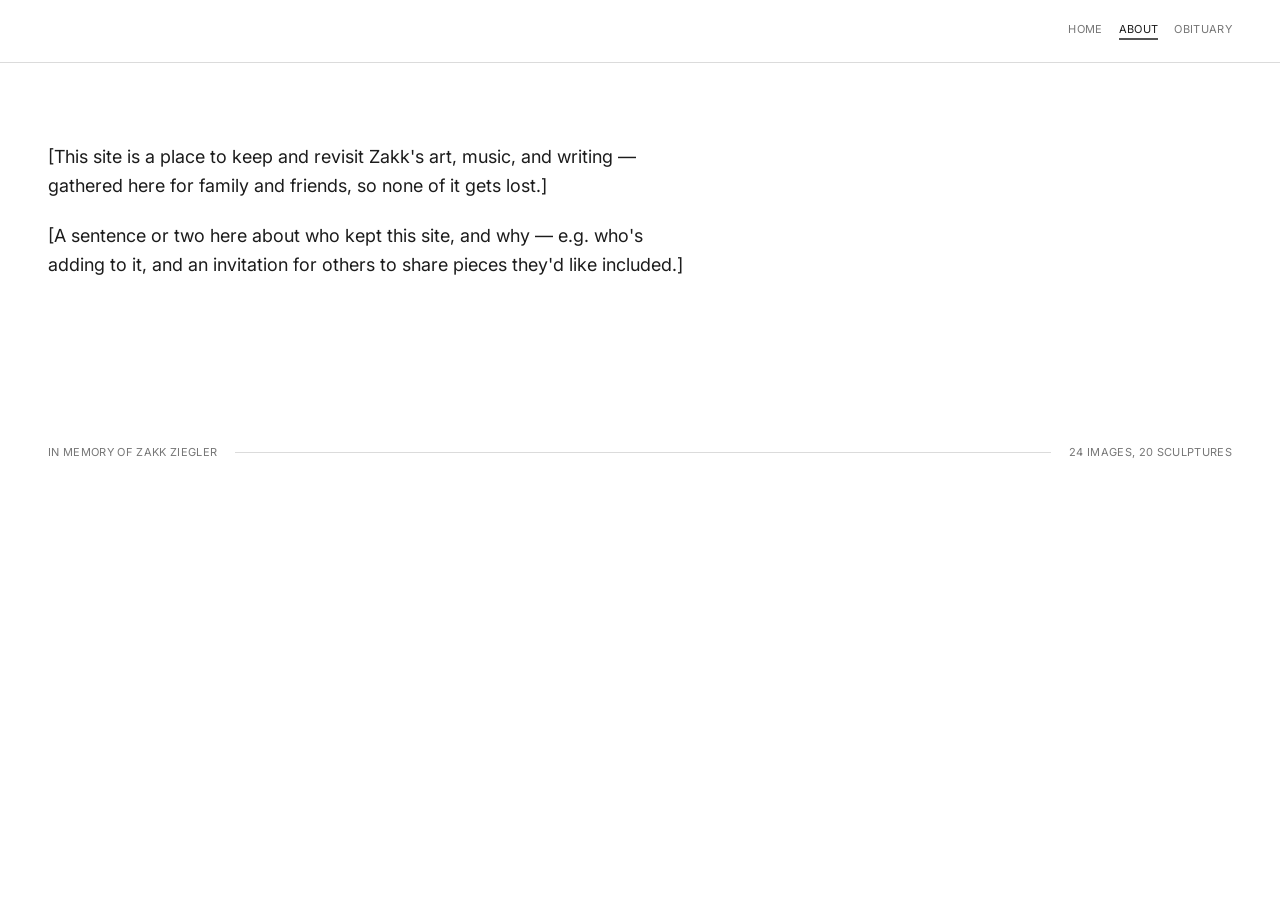
==== about.html @ 76cc8bc2 "Drop the header site name, add hero subtitle, reorder Photography - Removes "In Memory of Zakk Ziegl" ====
<!doctype html>
<html lang="en">
<head>
<meta charset="utf-8">
<meta name="viewport" content="width=device-width, initial-scale=1">
<title>About — In Memory of Zakk Ziegler</title>
<meta name="description" content="About this site.">
<meta name="color-scheme" content="light">
<link rel="icon" href="favicon.ico" sizes="16x16">

<link rel="preconnect" href="https://fonts.googleapis.com">
<link rel="preconnect" href="https://fonts.gstatic.com" crossorigin>
<link href="https://fonts.googleapis.com/css2?family=Playfair+Display:ital,wght@0,500;0,600;0,700;0,800;1,500;1,600&family=Inter:ital,wght@0,400;0,500;0,600;0,700;1,400&display=swap" rel="stylesheet">

<link rel="stylesheet" href="styles.css">
</head>
<body>

<header class="site-header">
  <div class="header-right">
    <nav class="site-nav" aria-label="Site pages">
      <a href="index.html">Home</a>
      <a href="about.html" aria-current="page">About</a>
      <a href="obituary.html">Obituary</a>
    </nav>
  </div>
</header>

<div id="view">
<main class="about-main">
  <div class="about-content">
    <p>[This site is a place to keep and revisit Zakk's art, music, and writing — gathered here for family and friends, so none of it gets lost.]</p>
    <p>[A sentence or two here about who kept this site, and why — e.g. who's adding to it, and an invitation for others to share pieces they'd like included.]</p>
  </div>
</main>
</div>

<footer class="site-footer">
  <span>In memory of Zakk Ziegler</span>
  <span class="rule" aria-hidden="true"></span>
  <span id="site-stats"></span>
</footer>

<script src="photos.js"></script>
<script src="script.js"></script>
<script src="stats.js"></script>
<script src="player.js"></script>
<script src="book.js"></script>
<script src="router.js"></script>
</body>
</html>
---- styles.css ----
/* ---------------------------------------------------------
   Tokens — a single fixed white/greyscale palette. No theme switching:
   this is deliberately the one presentation the site has, in keeping
   with a memorial site's quieter, respectful tone. --scrim and the
   --badge-* pair stay near-black regardless: the lightbox stays a
   dark viewing environment, and the tile-index badge sits on top of
   arbitrary artwork so it needs guaranteed contrast.
--------------------------------------------------------- */
:root {
  --paper: #ffffff;
  --ink: #1c1c1c;
  --grid-line: rgba(0, 0, 0, 0.08);
  --accent: #545454;
  --muted: #767676;
  --muted-dim: #a3a3a3;
  --hairline: rgba(0, 0, 0, 0.14);
  --overlay: rgba(0, 0, 0, 0.05);
  --scrim: rgba(18, 18, 18, 0.97);
  --badge-bg: rgba(18, 18, 18, 0.7);
  --badge-ink: #f4f4f4;

  /* Playfair Display is reserved for display headings (the hero name,
     the obituary heading) — everything else, including long-form
     reading text, is Inter. Two families, not four: the personal
     site's Garamond/Plex/Baskerville mix is one of the things this
     palette is deliberately not reusing. */
  --font-display: 'Playfair Display', serif;
  --font-body: 'Inter', sans-serif;
  --font-meta: 'Inter', sans-serif;
  --font-serif: 'Inter', sans-serif;

  --gap: 1px;
  --edge: clamp(16px, 4vw, 48px);
}

* { box-sizing: border-box; }

html { -webkit-text-size-adjust: 100%; }

body {
  margin: 0;
  background: var(--paper);
  color: var(--ink);
  font-family: var(--font-body);
  -webkit-font-smoothing: antialiased;
}

img { display: block; max-width: 100%; }
img[hidden] { display: none; }

button {
  font-family: inherit;
  background: none;
  border: none;
  cursor: pointer;
  color: inherit;
}

:focus-visible {
  outline: 2px solid var(--accent);
  outline-offset: 3px;
}

/* ---------------------------------------------------------
   Header
--------------------------------------------------------- */
.site-header {
  display: flex;
  justify-content: flex-end;
  align-items: baseline;
  gap: 24px;
  padding: 22px var(--edge);
  border-bottom: 1px solid var(--hairline);
}

.header-right {
  display: flex;
  align-items: center;
  gap: 16px;
}

.site-nav {
  display: flex;
  gap: 16px;
  font-family: var(--font-meta);
  font-size: 11px;
  text-transform: uppercase;
  letter-spacing: 0.03em;
}
.site-nav a {
  color: var(--muted);
  text-decoration: none;
  border-bottom: 2px solid transparent;
  padding-bottom: 2px;
}
.site-nav a:hover { color: var(--ink); }
.site-nav a[aria-current="page"] {
  color: var(--ink);
  border-bottom-color: var(--accent);
}

/* ---------------------------------------------------------
   Hero — homepage only, sits above the gallery's filter/search row.
   Name, his art business name, and dates -- nothing else competing
   for attention.
--------------------------------------------------------- */
.hero {
  padding: 64px var(--edge) 48px;
  text-align: center;
  border-bottom: 1px solid var(--hairline);
}
.hero-name {
  margin: 0 0 0.15em;
  font-family: var(--font-display);
  font-weight: 700;
  font-size: clamp(32px, 5vw, 52px);
  color: var(--ink);
}
.hero-subtitle {
  margin: 0 0 0.6em;
  font-family: var(--font-display);
  font-style: italic;
  font-size: 17px;
  color: var(--muted);
}
.hero-dates {
  margin: 0;
  font-family: var(--font-body);
  font-size: 14px;
  color: var(--muted);
}

/* ---------------------------------------------------------
   Type nav — top-level sections (All/Photography/Text/Audio).
   Always visible, bolder and larger than the tag chips beneath
   it. Selecting "All" merges every section with no sub-tag row;
   selecting a specific section reveals its own tag row below,
   set apart with a distinct background (see .filters).
--------------------------------------------------------- */
.nav-row {
  display: flex;
  align-items: center;
  justify-content: space-between;
  flex-wrap: wrap;
  gap: 12px;
  padding: 20px var(--edge);
  border-bottom: 1px solid var(--hairline);
}

.type-nav[hidden] { display: none; }
.type-nav {
  display: flex;
  flex-wrap: wrap;
  gap: 28px;
  font-family: var(--font-display);
  font-weight: 700;
  font-size: 15px;
}

.nav-utility {
  display: flex;
  align-items: center;
  gap: 12px;
}

.search-input {
  font-family: var(--font-meta);
  font-size: 12px;
  color: var(--ink);
  background: none;
  border: none;
  border-bottom: 1px solid var(--hairline);
  padding: 4px 2px;
  width: 140px;
}
.search-input:focus { outline: none; border-bottom-color: var(--accent); }
.search-input::placeholder { color: var(--muted); }
.search-input::-webkit-search-cancel-button { -webkit-appearance: none; }

.shuffle-btn {
  font-family: var(--font-meta);
  font-size: 11px;
  text-transform: uppercase;
  letter-spacing: 0.03em;
  color: var(--muted);
  border: 1px solid var(--hairline);
  padding: 5px 10px;
  white-space: nowrap;
}
.shuffle-btn:hover { color: var(--ink); border-color: var(--accent); }

.type-chip {
  padding-bottom: 4px;
  border-bottom: 2px solid transparent;
  color: var(--muted);
  transition: color 0.2s ease, border-color 0.2s ease;
}
.type-chip:hover { color: var(--ink); }
.type-chip.is-active {
  color: var(--ink);
  border-bottom-color: var(--accent);
}

/* ---------------------------------------------------------
   Location nav — a middle tier, Photography-only: shares the tag
   row's darker "nested" background below it (no border between the
   two, so they read as one continuous panel), but sits a size step
   up in the type scale to mark it as the coarser of the two filters.
--------------------------------------------------------- */
.location-nav[hidden] { display: none; }
.location-nav {
  display: flex;
  flex-wrap: wrap;
  gap: 20px;
  padding: 14px var(--edge) 0;
  background: rgba(0, 0, 0, 0.14);
  font-family: var(--font-display);
  font-weight: 500;
  font-size: 13px;
}
/* No bottom padding above: when .filters is expanded right below,
   its own top padding is meant to be the only gap, so the two read as
   one continuous panel. But .filters collapses by default now, and
   without it there's nothing supplying that breathing room -- add it
   back here specifically for when that's the case. */
.location-nav:has(+ .filters[hidden]) {
  padding-bottom: 14px;
}

.location-chip {
  padding-bottom: 4px;
  border-bottom: 2px solid transparent;
  color: var(--muted);
  transition: color 0.2s ease, border-color 0.2s ease;
}
.location-chip:hover { color: var(--ink); }
.location-chip.is-active {
  color: var(--ink);
  border-bottom-color: var(--accent);
}

/* ---------------------------------------------------------
   Filter chips — tab-style, not pills; underline marks state.
   A visibly different background from .type-nav above it marks
   this row as the nested, section-specific tier.
--------------------------------------------------------- */
.filters[hidden] { display: none; }
.filters {
  display: flex;
  flex-wrap: wrap;
  gap: 22px;
  padding: 14px var(--edge);
  background: rgba(0, 0, 0, 0.14);
  border-bottom: 1px solid var(--hairline);
  font-family: var(--font-meta);
  font-size: 12px;
  text-transform: uppercase;
  letter-spacing: 0.03em;
}

.filter-chip {
  padding-bottom: 4px;
  border-bottom: 2px solid transparent;
  color: var(--muted);
  transition: color 0.2s ease, border-color 0.2s ease;
}
.filter-chip:hover { color: var(--ink); }
.filter-chip.is-active {
  color: var(--ink);
  border-bottom-color: var(--accent);
}

/* Wraps the active type/location chip together with the tag-filter
   dropdown arrow so the two sit tight against each other, regardless
   of the row's own (much larger) gap between chips. */
.type-chip-group,
.location-chip-group {
  display: inline-flex;
  align-items: center;
  gap: 6px;
}

.filters-toggle {
  font-family: var(--font-meta);
  font-size: 11px;
  line-height: 1;
  color: var(--muted);
  padding: 2px 4px;
}
.filters-toggle:hover { color: var(--ink); }
/* Active both when the row is actually open, and whenever a specific
   tag is applied even while it's collapsed -- an applied filter
   should never be silently invisible. */
.filters-toggle.is-active { color: var(--accent); }

/* ---------------------------------------------------------
   Gallery grid — every tile the same size, unlike the personal
   site's asymmetric lg/md/sm masonry. Column count follows from the
   available width rather than a fixed count, so it settles on
   whatever number of equal columns fits at a comfortable minimum
   tile width.
--------------------------------------------------------- */
.gallery {
  display: grid;
  grid-template-columns: repeat(auto-fill, minmax(240px, 1fr));
  align-items: start;
  gap: var(--gap);
  background: var(--hairline);
  padding: var(--gap) var(--edge) 0;
}

.tile {
  margin: 0;
  background: var(--paper);
  padding-bottom: var(--gap);
}

.tile-button {
  position: relative;
  display: block;
  width: 100%;
  padding: 0;
  overflow: hidden;
  background: var(--paper);
  transition: box-shadow 0.25s ease;
}

/* No fixed aspect-ratio box, no object-fit crop -- the tile is as
   tall as the image needs to be at the grid column's width, so a
   painting's full composition always shows in the grid, not just
   whatever a fixed frame happened to crop into view. */
.tile-button img {
  display: block;
  width: 100%;
  height: auto;
  filter: grayscale(0.25) brightness(0.92);
  transition: filter 0.3s ease, transform 0.5s ease;
}

.tile-button:hover img,
.tile-button:focus-visible img {
  filter: grayscale(0) brightness(1);
}

/* A soft lift instead of a hard accent-colored frame -- gentler,
   and deliberately not the personal site's bracket-corner "viewfinder"
   hover treatment. */
.tile-button:hover,
.tile-button:focus-visible {
  box-shadow: 0 10px 26px rgba(0, 0, 0, 0.16);
}
@media (prefers-reduced-motion: no-preference) {
  .tile-button:hover img, .tile-button:focus-visible img { transform: scale(1.03); }
}

.tile-index {
  position: absolute;
  top: 12px;
  left: 12px;
  font-family: var(--font-meta);
  font-size: 11px;
  color: var(--badge-ink);
  background: var(--badge-bg);
  padding: 3px 7px;
  letter-spacing: 0.02em;
}

/* Marks a "bound object" tile (book.js) -- opposite corner from the
   index badge, same visual language. */
.tile-book-badge {
  position: absolute;
  top: 12px;
  right: 12px;
  font-family: var(--font-meta);
  font-size: 11px;
  text-transform: uppercase;
  letter-spacing: 0.05em;
  color: var(--badge-ink);
  background: var(--badge-bg);
  padding: 3px 7px;
}

/* Text-post tiles: sized to their own content rather than the fixed
   3:2 photo frame, so a short poem gets a compact box instead of a
   mostly-empty image-shaped one. Longer poems are capped and faded
   out at the bottom rather than blowing up the grid. */
.tile-button--text {
  aspect-ratio: auto;
  display: block;
  max-height: 420px;
  padding: 48px 20px 20px;
  background: var(--overlay);
  overflow: hidden;
  position: relative;
  text-align: left;
}
/* The fade only makes sense when a poem is actually being clamped by
   max-height above -- script.js measures this after render and adds
   is-clamped. Without that check, the gradient would fall at a fixed
   distance from the bottom of every tile regardless of where the text
   actually ends, dimming the last line of plenty of short, complete
   poems that were never being cut off. */
.tile-button--text.is-clamped::before {
  content: "";
  position: absolute;
  left: 0;
  right: 0;
  bottom: 0;
  height: 56px;
  background: linear-gradient(to bottom, transparent, var(--overlay));
  pointer-events: none;
}

.tile-text-preview {
  display: flex;
  flex-direction: column;
  gap: 8px;
}

.tile-text-title {
  font-family: var(--font-serif);
  font-style: italic;
  font-size: 20px;
  color: var(--ink);
  text-rendering: optimizeLegibility;
}

.tile-audio-title {
  font-family: var(--font-body);
  font-style: normal;
  font-weight: 500;
  font-size: 15px;
  color: var(--ink);
  flex: 1 1 auto;
  min-width: 0;
  white-space: nowrap;
  overflow: hidden;
  text-overflow: ellipsis;
}

.tile-text-excerpt {
  margin: 0;
  font-family: var(--font-serif);
  font-size: 14px;
  line-height: 1.5;
  color: var(--muted);
  white-space: pre-line;
}

/* Audio tiles: no lightbox — clicking the title expands the player
   in place within the tile itself. Only one tile plays at a time. */
.tile-audio {
  position: relative;
  padding: 48px 20px 20px;
  background: var(--overlay);
}

.tile-audio-toggle {
  display: flex;
  align-items: center;
  gap: 14px;
  width: 100%;
  padding: 0;
  text-align: left;
}
.tile-audio-toggle:hover .tile-audio-title { color: var(--accent); }
.tile-audio.is-expanded .tile-audio-mark { color: var(--accent); }

.tile-audio-duration {
  flex: none;
  margin-left: auto;
  padding-left: 12px;
  font-family: var(--font-meta);
  font-size: 11px;
  color: var(--muted);
}

.tile-audio-player {
  display: flex;
  align-items: center;
  gap: 12px;
  margin-top: 18px;
}
.tile-audio-player[hidden] { display: none; }

.tile-audio-player .audio-play {
  width: 32px;
  height: 32px;
  font-size: 12px;
}
.tile-audio-player .audio-time { font-size: 10px; }

.tile-audio-mark {
  flex: none;
  font-family: var(--font-meta);
  font-size: 18px;
  color: var(--accent);
}

.tile figcaption {
  display: flex;
  justify-content: space-between;
  align-items: baseline;
  gap: 12px;
  padding: 10px 14px 14px;
}

.tile-title {
  font-family: var(--font-serif);
  font-style: italic;
  font-size: 15px;
}

.tile-meta {
  font-family: var(--font-meta);
  font-size: 11px;
  color: var(--muted);
  text-transform: uppercase;
  text-align: right;
  /* Wraps rather than nowrap since a long date/location line can
     exceed a tile's width at the grid's narrower column counts.
     min-width:0 overrides the flex default (min-width:auto), which
     otherwise keeps a flex item from shrinking below its unwrapped
     content width regardless of white-space. */
  min-width: 0;
}

.empty-state {
  font-family: var(--font-meta);
  font-size: 13px;
  color: var(--muted);
  text-align: center;
  padding: 120px var(--edge);
  line-height: 1.8;
}
.empty-state code {
  background: var(--grid-line);
  padding: 1px 5px;
}

/* ---------------------------------------------------------
   About page
--------------------------------------------------------- */
.about-main {
  padding: 80px var(--edge);
  min-height: 40vh;
}
.about-content {
  max-width: 640px;
  font-family: var(--font-serif);
  font-size: 18px;
  line-height: 1.6;
  color: var(--ink);
}
.about-content p { margin: 0 0 1.2em; }
.about-content a {
  color: var(--ink);
  text-decoration: none;
  border-bottom: 1px solid var(--hairline);
}
.about-content a:hover { border-bottom-color: var(--accent); }

/* ---------------------------------------------------------
   Obituary page — shares .about-main/.about-content's layout and
   type scale, with a name/dates masthead on top of the same prose
   column.
--------------------------------------------------------- */
.obituary-name {
  margin: 0 0 0.2em;
  font-family: var(--font-display);
  font-weight: 700;
  font-size: 32px;
  color: var(--ink);
}
.obituary-dates {
  margin: 0 0 1.8em;
  font-family: var(--font-meta);
  font-size: 13px;
  letter-spacing: 0.02em;
  color: var(--muted);
}

/* ---------------------------------------------------------
   Footer
--------------------------------------------------------- */
.site-footer {
  display: flex;
  flex-wrap: wrap;
  row-gap: 6px;
  align-items: center;
  gap: 18px;
  padding: 22px var(--edge) 40px;
  font-family: var(--font-meta);
  font-size: 11px;
  color: var(--muted);
  text-transform: uppercase;
  letter-spacing: 0.03em;
}
.site-footer .rule {
  flex: 1;
  height: 1px;
  background: var(--hairline);
}

/* ---------------------------------------------------------
   Lightbox
--------------------------------------------------------- */
.lightbox {
  position: fixed;
  inset: 0;
  background: var(--scrim);
  display: none;
  align-items: center;
  justify-content: center;
  z-index: 10;
  padding: var(--edge);
}
.lightbox.is-open { display: flex; }

.lightbox-figure {
  margin: 0;
  max-width: min(1100px, 100%);
  display: flex;
  flex-direction: column;
  align-items: center;
}

.lightbox-figure img {
  max-height: 76vh;
  width: auto;
  object-fit: contain;
  cursor: zoom-in;
}

/* Zoomed state: drop the fit-to-viewport cap so the image renders
   near its native resolution, in a scrollable frame, for examining
   detail. Toggled by clicking the center third of the image. */
.lightbox-figure.is-zoomed {
  max-width: 92vw;
  max-height: 80vh;
  overflow: auto;
  cursor: zoom-out;
}
.lightbox-figure.is-zoomed img {
  max-height: none;
  max-width: none;
  cursor: zoom-out;
}

/* Text posts: a scrollable, book-page-like panel in place of the
   image. Deliberately simplified relative to the source PDF — verse
   keeps its line and stanza breaks, prose reflows as one justified
   block, but per-poem one-off effects aren't replicated. */
.lightbox-text {
  width: min(640px, 84vw);
  max-height: 76vh;
  overflow-y: auto;
  background: var(--paper);
  border: 1px solid var(--hairline);
  padding: 48px clamp(24px, 5vw, 64px);
}

.plain-text-toggle {
  display: block;
  margin: 0 0 24px auto;
  font-family: var(--font-meta);
  font-size: 11px;
  text-transform: uppercase;
  letter-spacing: 0.03em;
  color: var(--muted);
  border-bottom: 1px solid var(--muted);
}
.plain-text-toggle:hover { color: var(--ink); border-bottom-color: var(--accent); }

.lightbox-text-body .text-title {
  font-family: var(--font-serif);
  font-style: italic;
  font-size: 20px;
  color: var(--ink);
  margin: 0 0 1.6em;
  text-rendering: optimizeLegibility;
}
.lightbox-text-body.is-plain .text-title { display: none; }

.lightbox-text-body .text-verse,
.lightbox-text-body .text-prose {
  font-family: var(--font-serif);
  font-size: 18px;
  line-height: 1.45;
  color: var(--ink);
  margin: 0 0 1.3em;
  text-rendering: optimizeLegibility;
  font-variant-ligatures: common-ligatures;
}
.lightbox-text-body .text-prose { text-align: justify; }

.lightbox-text-body.is-plain .text-verse,
.lightbox-text-body.is-plain .text-prose {
  font-family: var(--font-meta);
  font-size: 13px;
  line-height: 1.6;
  text-align: left;
  color: var(--muted);
}

/* Audio player controls: a bare play toggle, a click-to-seek progress
   bar, and a time readout — no native browser widget, so it stays
   consistent with the rest of the site's controls. Lives inline
   inside a .tile-audio-player, not in the lightbox. */
.audio-play {
  flex: none;
  width: 40px;
  height: 40px;
  display: flex;
  align-items: center;
  justify-content: center;
  font-size: 14px;
  color: var(--ink);
  border: 1px solid var(--hairline);
  border-radius: 50%;
}
.audio-play:hover { border-color: var(--accent); color: var(--accent); }

.audio-progress {
  flex: 1;
  height: 3px;
  background: var(--hairline);
  cursor: pointer;
  position: relative;
}
.audio-progress-fill {
  position: absolute;
  top: 0;
  left: 0;
  bottom: 0;
  width: 0%;
  background: var(--accent);
}

.audio-time {
  flex: none;
  font-family: var(--font-meta);
  font-size: 11px;
  color: var(--muted);
  white-space: nowrap;
}

/* Volume remembers its value (localStorage) across tracks and visits,
   so it's set once and left alone rather than reset per-track. */
.audio-volume {
  flex: none;
  width: 64px;
  accent-color: var(--accent);
  cursor: pointer;
}

/* ---------------------------------------------------------
   Book viewer (book.js) — a dedicated page-turning overlay for "bound
   object" entries, built and appended to <body> by book.js itself
   (same pattern as the persistent audio player below), so it survives
   router.js's page swaps. Visually modeled on the lightbox: same fixed
   dark scrim, same corner close/nav button placement -- but the stage
   holds either the closed cover alone or a two-page spread instead of
   a single image.
--------------------------------------------------------- */
.book-viewer {
  position: fixed;
  inset: 0;
  background: var(--scrim);
  display: none;
  align-items: center;
  justify-content: center;
  z-index: 10;
  padding: var(--edge);
}
.book-viewer:not([hidden]) { display: flex; }

.book-stage {
  display: flex;
  align-items: flex-start;
  justify-content: center;
  max-width: min(1200px, 100%);
  max-height: 76vh;
}

.book-cover {
  padding: 0;
  max-height: 76vh;
}
.book-cover[hidden] { display: none; }
.book-cover img {
  display: block;
  max-height: 76vh;
  max-width: 100%;
  width: auto;
  object-fit: contain;
  box-shadow: 0 20px 60px rgba(0, 0, 0, 0.5);
  cursor: pointer;
}

.book-spread[hidden] { display: none; }
.book-spread {
  display: flex;
  align-items: flex-start;
  justify-content: center;
  gap: 3px;
}

.book-page {
  max-height: 76vh;
  max-width: 44vw;
  width: auto;
  height: auto;
  object-fit: contain;
  background: #fff;
  box-shadow: 0 8px 30px rgba(0, 0, 0, 0.35);
}
.book-page-right[hidden] { display: none; }

.book-close, .book-nav {
  position: absolute;
  color: var(--badge-ink);
  font-size: 18px;
  padding: 12px;
  z-index: 1;
}
.book-close { top: 18px; right: var(--edge); }
.book-prev { left: var(--edge); }
.book-next { right: var(--edge); }
.book-nav { top: 50%; transform: translateY(-50%); font-size: 22px; }
.book-nav[disabled] { opacity: 0.25; cursor: default; }

.book-progress {
  position: absolute;
  bottom: 18px;
  left: 0;
  right: 0;
  margin: 0;
  text-align: center;
  font-family: var(--font-meta);
  font-size: 11px;
  text-transform: uppercase;
  letter-spacing: 0.05em;
  color: var(--muted-dim);
}

/* A scrollable strip of every page, for jumping straight to a section
   of a long journal instead of stepping through it two pages at a
   time. Sits just above the progress caption; scrolls independently
   of page-turning (see book.js's touch-guard on the filmstrip). */
.book-filmstrip {
  position: absolute;
  bottom: 46px;
  left: 0;
  right: 0;
  display: flex;
  gap: 6px;
  padding: 0 var(--edge);
  overflow-x: auto;
  scrollbar-width: thin;
}

.book-filmstrip-item {
  flex: none;
  width: 40px;
  height: 54px;
  padding: 0;
  overflow: hidden;
  background: var(--paper);
  opacity: 0.5;
  border: 2px solid transparent;
  transition: opacity 0.15s ease, border-color 0.15s ease;
}
.book-filmstrip-item:hover { opacity: 0.85; }
.book-filmstrip-item.is-active {
  opacity: 1;
  border-color: var(--accent);
}
.book-filmstrip-item img {
  display: block;
  width: 100%;
  height: 100%;
  object-fit: cover;
}

@media (max-width: 720px) {
  .book-page { max-width: 84vw; }
  .book-filmstrip { bottom: 40px; gap: 4px; }
  .book-filmstrip-item { width: 30px; height: 42px; }
}

/* ---------------------------------------------------------
   Persistent audio player — a fixed corner widget, not part of the
   page flow, so it survives router-driven navigation between pages
   untouched. Deliberately a fixed dark panel regardless of theme
   (same reasoning as the lightbox scrim and the tile-index badge):
   it's a small always-on-top control surface, not page content, so
   it needs guaranteed contrast independent of the light/dark toggle.
--------------------------------------------------------- */
#site-player {
  position: fixed;
  right: 20px;
  bottom: 20px;
  width: 300px;
  max-width: calc(100vw - 40px);
  max-height: min(70vh, 480px);
  display: flex;
  flex-direction: column;
  overflow: hidden;
  background: var(--scrim);
  border: 1px solid rgba(242, 241, 236, 0.12);
  color: var(--badge-ink);
  font-family: var(--font-body);
  z-index: 20;
  box-shadow: 0 12px 32px rgba(0, 0, 0, 0.4);
}
#site-player[hidden] { display: none; }

/* Mini bar: a compact play/pause + title + next row. Only ever shown
   on narrow viewports (see the max-width media query below) — on
   desktop .site-player-full is always what's visible, regardless of
   the is-collapsed class, since the corner widget is small enough
   there not to need a collapsed state. */
.site-player-mini {
  display: none;
  align-items: center;
  gap: 10px;
  padding: 8px 12px;
  cursor: pointer;
}
.site-player-mini-play { width: 32px; height: 32px; font-size: 11px; }
.site-player-mini-title {
  flex: 1 1 auto;
  min-width: 0;
  overflow: hidden;
  white-space: nowrap;
  text-overflow: ellipsis;
  font-size: 13px;
}
.site-player-mini-next {
  flex: none;
  font-size: 14px;
  color: rgba(242, 241, 236, 0.75);
  padding: 8px;
}

.site-player-full {
  display: flex;
  flex-direction: column;
  min-height: 0;
}

.site-player-header {
  display: flex;
  align-items: center;
  justify-content: space-between;
  padding: 10px 12px;
  border-bottom: 1px solid rgba(242, 241, 236, 0.12);
}
.site-player-now {
  font-family: var(--font-meta);
  font-size: 10px;
  text-transform: uppercase;
  letter-spacing: 0.05em;
  color: rgba(242, 241, 236, 0.55);
}
.site-player-header-actions {
  display: flex;
  align-items: center;
  gap: 4px;
}
.site-player-collapse {
  display: none;
  color: rgba(242, 241, 236, 0.55);
  font-size: 14px;
  padding: 4px 6px;
}
.site-player-collapse:hover { color: var(--badge-ink); }
.site-player-close {
  color: rgba(242, 241, 236, 0.55);
  font-size: 12px;
  line-height: 1;
  padding: 4px;
}
.site-player-close:hover { color: var(--badge-ink); }

.site-player-track {
  display: flex;
  flex-direction: column;
  gap: 2px;
  padding: 10px 12px 0;
}
.site-player-title {
  font-size: 14px;
  font-weight: 500;
  overflow: hidden;
  white-space: nowrap;
  text-overflow: ellipsis;
}
.site-player-date {
  font-family: var(--font-meta);
  font-size: 10px;
  color: rgba(242, 241, 236, 0.55);
}

/* Drawn in a fixed 400x40 canvas coordinate space (see player.js) --
   this display size is just how that gets stretched/shrunk to fit,
   the browser handles the scaling. */
.site-player-visualizer {
  display: block;
  width: calc(100% - 24px);
  height: 36px;
  margin: 10px 12px 0;
}

/* Tiny kHz reference marks under the visualizer -- positioned via
   inline left% computed in player.js from the same log frequency
   scale the bars use, so they land under the right bar regardless of
   width. */
.site-player-viz-scale {
  position: relative;
  height: 9px;
  margin: 2px 12px 0;
}
.site-player-viz-scale span {
  position: absolute;
  top: 0;
  transform: translateX(-50%);
  font-family: var(--font-meta);
  font-size: 8px;
  line-height: 1;
  color: rgba(242, 241, 236, 0.4);
  white-space: nowrap;
}

.site-player-progress {
  /* .audio-progress sets flex: 1 for its original row-flex context
     (.tile-audio-player) — here it's a direct child of the widget's
     column flex layout, where flex: 1 would grow it along the
     vertical axis instead of behaving as a thin horizontal bar.
     Background also needs a fixed override: .audio-progress uses
     var(--hairline), which is tuned per-theme against the page's own
     background, not this widget's fixed-dark one — in light theme
     that resolves to a dark, near-invisible track. */
  flex: none;
  margin: 10px 12px 0;
  background: rgba(242, 241, 236, 0.14);
}
.site-player-time {
  margin: 6px 12px 0;
  color: rgba(242, 241, 236, 0.55);
}

.site-player-transport {
  display: flex;
  align-items: center;
  gap: 10px;
  padding: 10px 12px 12px;
}
.site-player-prev, .site-player-next {
  flex: none;
  font-size: 14px;
  color: rgba(242, 241, 236, 0.75);
  padding: 6px;
}
.site-player-prev:hover, .site-player-next:hover { color: var(--accent); }
.site-player-playpause {
  border-color: rgba(242, 241, 236, 0.25);
  color: var(--badge-ink);
}
.site-player-playpause:hover { border-color: var(--accent); color: var(--accent); }

.site-player-playlist {
  list-style: none;
  margin: 0;
  padding: 6px 0;
  overflow-y: auto;
  border-top: 1px solid rgba(242, 241, 236, 0.12);
}
.site-player-playlist-item button {
  display: flex;
  align-items: center;
  gap: 10px;
  width: 100%;
  padding: 7px 12px;
  text-align: left;
  font-size: 12px;
  color: rgba(242, 241, 236, 0.75);
}
.site-player-playlist-item button:hover { color: var(--badge-ink); }
.site-player-playlist-item.is-current button { color: var(--accent); }
.site-player-playlist-title {
  flex: 1 1 auto;
  min-width: 0;
  overflow: hidden;
  white-space: nowrap;
  text-overflow: ellipsis;
}
.site-player-playlist-duration {
  flex: none;
  font-family: var(--font-meta);
  font-size: 10px;
  color: rgba(242, 241, 236, 0.5);
}

/* A small row of thumbnails for a piece shot more than once (see
   `images` in photos.js) -- switches which shot the lightbox is
   showing, independent of the prev/next arrows that move between
   gallery items. */
.lightbox-subgallery {
  display: flex;
  justify-content: center;
  gap: 8px;
  margin-top: 14px;
}
.lightbox-subgallery[hidden] { display: none; }
.lightbox-subgallery-item {
  flex: none;
  width: 44px;
  height: 44px;
  padding: 0;
  overflow: hidden;
  opacity: 0.5;
  border: 2px solid transparent;
  transition: opacity 0.15s ease, border-color 0.15s ease;
}
.lightbox-subgallery-item:hover { opacity: 0.85; }
.lightbox-subgallery-item.is-active {
  opacity: 1;
  border-color: var(--accent);
}
.lightbox-subgallery-item img {
  display: block;
  width: 100%;
  height: 100%;
  object-fit: cover;
}

.lightbox-figure figcaption {
  margin-top: 18px;
  color: var(--ink);
  text-align: center;
}

.lightbox-caption-line {
  display: flex;
  gap: 14px;
  align-items: baseline;
  justify-content: center;
  flex-wrap: wrap;
  font-family: var(--font-meta);
  font-size: 12px;
  text-transform: uppercase;
  letter-spacing: 0.02em;
}
.lightbox-title { font-family: var(--font-serif); font-style: italic; text-transform: none; font-size: 16px; }
.lightbox-meta { color: var(--muted); }

.lightbox-specs {
  margin-top: 6px;
  font-family: var(--font-meta);
  font-size: 11px;
  color: var(--muted-dim);
  letter-spacing: 0.02em;
}

.lightbox-close, .lightbox-nav {
  position: absolute;
  color: var(--ink);
  font-size: 18px;
  padding: 12px;
  z-index: 1;
}
.lightbox-close { top: 18px; right: var(--edge); }
.lightbox-prev { left: var(--edge); }
.lightbox-next { right: var(--edge); }

.lightbox-copy-link {
  position: absolute;
  top: 18px;
  right: calc(var(--edge) + 52px);
  font-family: var(--font-meta);
  font-size: 10px;
  text-transform: uppercase;
  letter-spacing: 0.04em;
  color: var(--muted);
  padding: 15px 8px;
  z-index: 1;
  white-space: nowrap;
}
.lightbox-copy-link:hover { color: var(--accent); }
.lightbox-copy-link.is-copied { color: var(--accent); }
.lightbox-nav { top: 50%; transform: translateY(-50%); font-size: 22px; }

.lightbox-hint {
  position: absolute;
  bottom: 18px;
  left: 0;
  right: 0;
  margin: 0;
  text-align: center;
  font-family: var(--font-meta);
  font-size: 10px;
  text-transform: uppercase;
  letter-spacing: 0.05em;
  color: var(--muted-dim);
}

/* ---------------------------------------------------------
   Small screens
--------------------------------------------------------- */
@media (max-width: 720px) {
  .gallery { grid-template-columns: 1fr; }
  .lightbox-hint { display: none; }

  /* The corner widget becomes an edge-to-edge bottom bar, defaulting
     to the compact mini row (see the is-collapsed toggling in
     player.js) so a playing track doesn't block browsing the rest of
     the page. Tapping it expands to the full player + playlist. */
  #site-player {
    left: 0;
    right: 0;
    bottom: 0;
    width: 100%;
    max-width: 100%;
    max-height: 70vh;
    border-left: none;
    border-right: none;
    border-bottom: none;
  }
  #site-player.is-collapsed { max-height: none; }
  #site-player.is-collapsed .site-player-full { display: none; }
  #site-player.is-collapsed .site-player-mini { display: flex; }
  .site-player-collapse { display: inline-flex; }
}
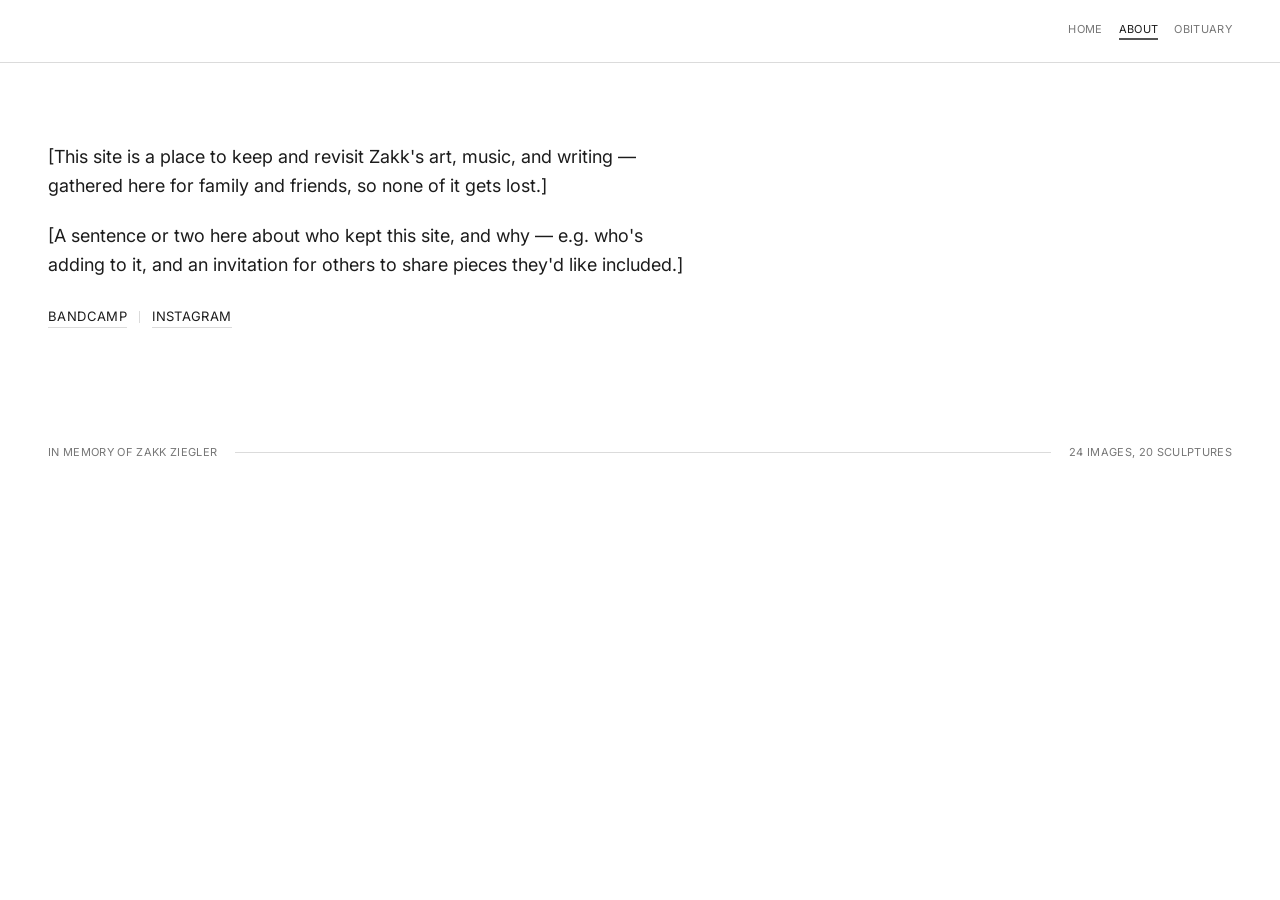
==== commit 32b8eaa6: "Add Bandcamp and Instagram links to the About page Opens in a new tab so visitors don't lose their p" ====
--- a/about.html
+++ b/about.html
@@ -7,6 +7,16 @@
 <meta name="description" content="About this site.">
 <meta name="color-scheme" content="light">
 <link rel="icon" href="favicon.ico" sizes="16x16">
+
+<!-- Open Graph tags control link-preview cards separately from the
+     browser-tab <title> above. -->
+<meta property="og:type" content="website">
+<meta property="og:url" content="https://zakkziegler.com/about.html">
+<meta property="og:title" content="About — Porco Dio Art">
+<meta property="og:description" content="About this site.">
+<meta name="twitter:card" content="summary">
+<meta name="twitter:title" content="About — Porco Dio Art">
+<meta name="twitter:description" content="About this site.">
 
 <link rel="preconnect" href="https://fonts.googleapis.com">
 <link rel="preconnect" href="https://fonts.gstatic.com" crossorigin>
@@ -31,6 +41,12 @@
   <div class="about-content">
     <p>[This site is a place to keep and revisit Zakk's art, music, and writing — gathered here for family and friends, so none of it gets lost.]</p>
     <p>[A sentence or two here about who kept this site, and why — e.g. who's adding to it, and an invitation for others to share pieces they'd like included.]</p>
+
+    <p class="about-links">
+      <a href="https://zakkziegler.bandcamp.com/" target="_blank" rel="noopener">Bandcamp</a>
+      <span class="about-links-rule" aria-hidden="true"></span>
+      <a href="https://www.instagram.com/porco.dio.art/" target="_blank" rel="noopener">Instagram</a>
+    </p>
   </div>
 </main>
 </div>
--- a/styles.css
+++ b/styles.css
@@ -559,6 +559,22 @@
   border-bottom: 1px solid var(--hairline);
 }
 .about-content a:hover { border-bottom-color: var(--accent); }
+
+.about-content p.about-links {
+  margin-top: 2em;
+  display: flex;
+  align-items: center;
+  gap: 12px;
+  font-family: var(--font-meta);
+  font-size: 13px;
+  text-transform: uppercase;
+  letter-spacing: 0.03em;
+}
+.about-links-rule {
+  width: 1px;
+  height: 12px;
+  background: var(--hairline);
+}
 
 /* ---------------------------------------------------------
    Obituary page — shares .about-main/.about-content's layout and
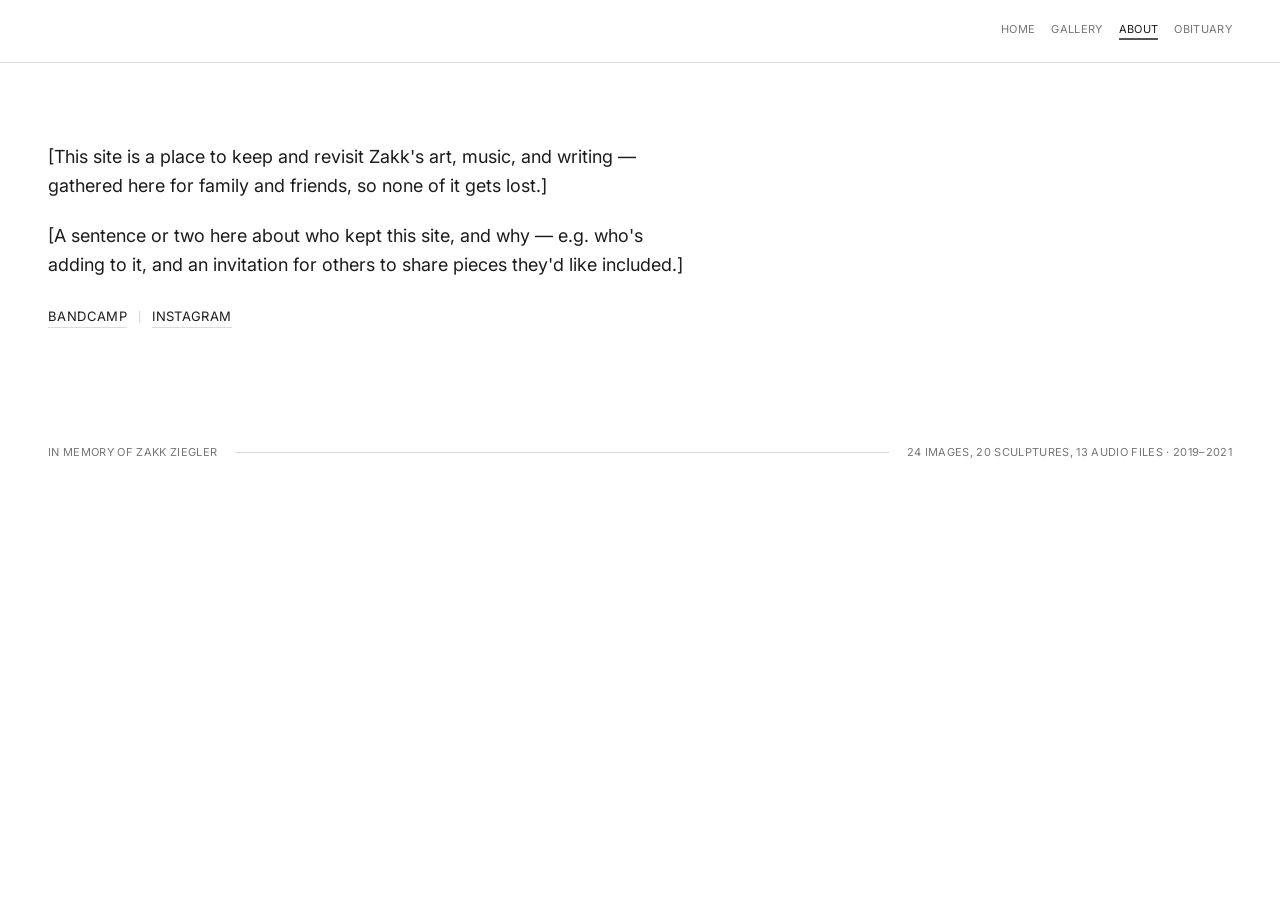
==== commit e4d0fa74: "Split the homepage into a landing page and a separate Gallery page index.html was doing double duty " ====
--- a/about.html
+++ b/about.html
@@ -30,6 +30,7 @@
   <div class="header-right">
     <nav class="site-nav" aria-label="Site pages">
       <a href="index.html">Home</a>
+      <a href="gallery.html">Gallery</a>
       <a href="about.html" aria-current="page">About</a>
       <a href="obituary.html">Obituary</a>
     </nav>
--- a/styles.css
+++ b/styles.css
@@ -3,7 +3,7 @@
    this is deliberately the one presentation the site has, in keeping
    with a memorial site's quieter, respectful tone. --scrim and the
    --badge-* pair stay near-black regardless: the lightbox stays a
-   dark viewing environment, and the tile-index badge sits on top of
+   dark viewing environment, and the tile-book-badge sits on top of
    arbitrary artwork so it needs guaranteed contrast.
 --------------------------------------------------------- */
 :root {
@@ -100,9 +100,10 @@
 }
 
 /* ---------------------------------------------------------
-   Hero — homepage only, sits above the gallery's filter/search row.
-   Name, his art business name, and dates -- nothing else competing
-   for attention.
+   Hero — shown on the landing page above the intro/explore sections,
+   and again on the gallery page above its filter/search row. Name,
+   his art business name, and dates -- nothing else competing for
+   attention.
 --------------------------------------------------------- */
 .hero {
   padding: 64px var(--edge) 48px;
@@ -302,7 +303,7 @@
 --------------------------------------------------------- */
 .gallery {
   display: grid;
-  grid-template-columns: repeat(auto-fill, minmax(240px, 1fr));
+  grid-template-columns: repeat(auto-fill, minmax(360px, 1fr));
   align-items: start;
   gap: var(--gap);
   background: var(--hairline);
@@ -353,20 +354,7 @@
   .tile-button:hover img, .tile-button:focus-visible img { transform: scale(1.03); }
 }
 
-.tile-index {
-  position: absolute;
-  top: 12px;
-  left: 12px;
-  font-family: var(--font-meta);
-  font-size: 11px;
-  color: var(--badge-ink);
-  background: var(--badge-bg);
-  padding: 3px 7px;
-  letter-spacing: 0.02em;
-}
-
-/* Marks a "bound object" tile (book.js) -- opposite corner from the
-   index badge, same visual language. */
+/* Marks a "bound object" tile (book.js), or a multi-photo tile. */
 .tile-book-badge {
   position: absolute;
   top: 12px;
@@ -425,19 +413,6 @@
   text-rendering: optimizeLegibility;
 }
 
-.tile-audio-title {
-  font-family: var(--font-body);
-  font-style: normal;
-  font-weight: 500;
-  font-size: 15px;
-  color: var(--ink);
-  flex: 1 1 auto;
-  min-width: 0;
-  white-space: nowrap;
-  overflow: hidden;
-  text-overflow: ellipsis;
-}
-
 .tile-text-excerpt {
   margin: 0;
   font-family: var(--font-serif);
@@ -447,54 +422,39 @@
   white-space: pre-line;
 }
 
-/* Audio tiles: no lightbox — clicking the title expands the player
-   in place within the tile itself. Only one tile plays at a time. */
-.tile-audio {
-  position: relative;
-  padding: 48px 20px 20px;
-  background: var(--overlay);
-}
-
-.tile-audio-toggle {
-  display: flex;
-  align-items: center;
-  gap: 14px;
-  width: 100%;
-  padding: 0;
-  text-align: left;
-}
-.tile-audio-toggle:hover .tile-audio-title { color: var(--accent); }
-.tile-audio.is-expanded .tile-audio-mark { color: var(--accent); }
-
-.tile-audio-duration {
-  flex: none;
-  margin-left: auto;
-  padding-left: 12px;
-  font-family: var(--font-meta);
-  font-size: 11px;
-  color: var(--muted);
-}
-
-.tile-audio-player {
-  display: flex;
-  align-items: center;
-  gap: 12px;
-  margin-top: 18px;
-}
-.tile-audio-player[hidden] { display: none; }
-
-.tile-audio-player .audio-play {
-  width: 32px;
-  height: 32px;
-  font-size: 12px;
-}
-.tile-audio-player .audio-time { font-size: 10px; }
-
-.tile-audio-mark {
-  flex: none;
-  font-family: var(--font-meta);
-  font-size: 18px;
-  color: var(--accent);
+/* Audio tiles: cover art like any other image tile, with a play/pause
+   icon overlay. Clicking sends the track to the persistent corner
+   player (player.js) rather than expanding controls in place -- that
+   widget already owns progress/volume/visualizer, so the tile itself
+   only needs to reflect play state. .tile-audio is kept as a bare
+   marker class -- player.js queries tiles by it plus data-file to
+   mirror playback state, same pattern as book.js/lightbox use
+   dataset attributes rather than a kept element reference. */
+.tile-audio-play-icon {
+  position: absolute;
+  top: 50%;
+  left: 50%;
+  transform: translate(-50%, -50%);
+  width: 52px;
+  height: 52px;
+  display: flex;
+  align-items: center;
+  justify-content: center;
+  border-radius: 50%;
+  background: var(--badge-bg);
+  color: var(--badge-ink);
+  font-size: 16px;
+  opacity: 0.85;
+  transition: opacity 0.2s ease, transform 0.2s ease;
+  pointer-events: none;
+}
+.tile-button--audio:hover .tile-audio-play-icon,
+.tile-button--audio:focus-visible .tile-audio-play-icon {
+  opacity: 1;
+  transform: translate(-50%, -50%) scale(1.06);
+}
+.tile-button--audio.is-playing {
+  box-shadow: 0 0 0 2px var(--accent) inset;
 }
 
 .tile figcaption {
@@ -574,6 +534,90 @@
   width: 1px;
   height: 12px;
   background: var(--hairline);
+}
+
+/* ---------------------------------------------------------
+   Landing page — hero (above, shared with the gallery page), then a
+   short intro, an "explore" card grid pointing at each section of the
+   gallery, and a closing donations note. Reuses .about-main/
+   .about-content for the intro paragraph's type scale, just with less
+   top padding since the hero already provides separation above it.
+--------------------------------------------------------- */
+.landing-main {
+  padding-top: 48px;
+}
+
+.explore {
+  max-width: 900px;
+  margin: 56px 0 0;
+}
+.explore-label {
+  margin: 0 0 18px;
+  font-family: var(--font-meta);
+  font-size: 12px;
+  text-transform: uppercase;
+  letter-spacing: 0.05em;
+  color: var(--muted);
+}
+.explore-grid {
+  display: grid;
+  grid-template-columns: repeat(auto-fill, minmax(220px, 1fr));
+  gap: 1px;
+  background: var(--hairline);
+  border: 1px solid var(--hairline);
+}
+.explore-card {
+  display: flex;
+  flex-direction: column;
+  gap: 4px;
+  padding: 18px 20px;
+  background: var(--paper);
+  text-decoration: none;
+  transition: background 0.2s ease;
+}
+.explore-card:hover { background: var(--overlay); }
+.explore-card:hover .explore-card-title { color: var(--accent); }
+.explore-card-title {
+  display: flex;
+  align-items: baseline;
+  gap: 8px;
+  font-family: var(--font-display);
+  font-weight: 700;
+  font-size: 17px;
+  color: var(--ink);
+}
+.explore-card-desc {
+  font-family: var(--font-meta);
+  font-size: 12px;
+  color: var(--muted);
+}
+.explore-card-badge {
+  font-family: var(--font-meta);
+  font-weight: 400;
+  font-size: 10px;
+  text-transform: uppercase;
+  letter-spacing: 0.03em;
+  color: var(--muted);
+  border: 1px solid var(--hairline);
+  padding: 2px 6px;
+}
+.explore-all {
+  margin: 20px 0 0;
+  font-family: var(--font-meta);
+  font-size: 13px;
+}
+.explore-all a {
+  color: var(--muted);
+  text-decoration: none;
+  border-bottom: 1px solid var(--hairline);
+}
+.explore-all a:hover { color: var(--ink); border-bottom-color: var(--accent); }
+
+.landing-note {
+  max-width: 640px;
+  margin-top: 56px;
+  padding-top: 28px;
+  border-top: 1px solid var(--hairline);
 }
 
 /* ---------------------------------------------------------
@@ -908,10 +952,10 @@
 /* ---------------------------------------------------------
    Persistent audio player — a fixed corner widget, not part of the
    page flow, so it survives router-driven navigation between pages
-   untouched. Deliberately a fixed dark panel regardless of theme
-   (same reasoning as the lightbox scrim and the tile-index badge):
-   it's a small always-on-top control surface, not page content, so
-   it needs guaranteed contrast independent of the light/dark toggle.
+   untouched. Same white/greyscale palette as the rest of the site
+   (unlike the lightbox scrim and tile-book-badge, which stay fixed
+   dark on purpose) — it's page-level chrome, not a viewing
+   environment, so it should read as part of the site.
 --------------------------------------------------------- */
 #site-player {
   position: fixed;
@@ -923,12 +967,12 @@
   display: flex;
   flex-direction: column;
   overflow: hidden;
-  background: var(--scrim);
-  border: 1px solid rgba(242, 241, 236, 0.12);
-  color: var(--badge-ink);
+  background: var(--paper);
+  border: 1px solid var(--hairline);
+  color: var(--ink);
   font-family: var(--font-body);
   z-index: 20;
-  box-shadow: 0 12px 32px rgba(0, 0, 0, 0.4);
+  box-shadow: 0 12px 32px rgba(0, 0, 0, 0.12);
 }
 #site-player[hidden] { display: none; }
 
@@ -956,7 +1000,7 @@
 .site-player-mini-next {
   flex: none;
   font-size: 14px;
-  color: rgba(242, 241, 236, 0.75);
+  color: var(--muted);
   padding: 8px;
 }
 
@@ -971,14 +1015,14 @@
   align-items: center;
   justify-content: space-between;
   padding: 10px 12px;
-  border-bottom: 1px solid rgba(242, 241, 236, 0.12);
+  border-bottom: 1px solid var(--hairline);
 }
 .site-player-now {
   font-family: var(--font-meta);
   font-size: 10px;
   text-transform: uppercase;
   letter-spacing: 0.05em;
-  color: rgba(242, 241, 236, 0.55);
+  color: var(--muted);
 }
 .site-player-header-actions {
   display: flex;
@@ -987,18 +1031,18 @@
 }
 .site-player-collapse {
   display: none;
-  color: rgba(242, 241, 236, 0.55);
+  color: var(--muted);
   font-size: 14px;
   padding: 4px 6px;
 }
-.site-player-collapse:hover { color: var(--badge-ink); }
+.site-player-collapse:hover { color: var(--ink); }
 .site-player-close {
-  color: rgba(242, 241, 236, 0.55);
+  color: var(--muted);
   font-size: 12px;
   line-height: 1;
   padding: 4px;
 }
-.site-player-close:hover { color: var(--badge-ink); }
+.site-player-close:hover { color: var(--ink); }
 
 .site-player-track {
   display: flex;
@@ -1016,7 +1060,7 @@
 .site-player-date {
   font-family: var(--font-meta);
   font-size: 10px;
-  color: rgba(242, 241, 236, 0.55);
+  color: var(--muted);
 }
 
 /* Drawn in a fixed 400x40 canvas coordinate space (see player.js) --
@@ -1045,7 +1089,7 @@
   font-family: var(--font-meta);
   font-size: 8px;
   line-height: 1;
-  color: rgba(242, 241, 236, 0.4);
+  color: var(--muted-dim);
   white-space: nowrap;
 }
 
@@ -1053,18 +1097,16 @@
   /* .audio-progress sets flex: 1 for its original row-flex context
      (.tile-audio-player) — here it's a direct child of the widget's
      column flex layout, where flex: 1 would grow it along the
-     vertical axis instead of behaving as a thin horizontal bar.
-     Background also needs a fixed override: .audio-progress uses
-     var(--hairline), which is tuned per-theme against the page's own
-     background, not this widget's fixed-dark one — in light theme
-     that resolves to a dark, near-invisible track. */
+     vertical axis instead of behaving as a thin horizontal bar. Its
+     background comes from .audio-progress's own var(--hairline) rule
+     — no override needed now that this widget uses the page's normal
+     light background too. */
   flex: none;
   margin: 10px 12px 0;
-  background: rgba(242, 241, 236, 0.14);
 }
 .site-player-time {
   margin: 6px 12px 0;
-  color: rgba(242, 241, 236, 0.55);
+  color: var(--muted);
 }
 
 .site-player-transport {
@@ -1076,13 +1118,13 @@
 .site-player-prev, .site-player-next {
   flex: none;
   font-size: 14px;
-  color: rgba(242, 241, 236, 0.75);
+  color: var(--muted);
   padding: 6px;
 }
 .site-player-prev:hover, .site-player-next:hover { color: var(--accent); }
 .site-player-playpause {
-  border-color: rgba(242, 241, 236, 0.25);
-  color: var(--badge-ink);
+  border-color: var(--hairline);
+  color: var(--ink);
 }
 .site-player-playpause:hover { border-color: var(--accent); color: var(--accent); }
 
@@ -1091,7 +1133,7 @@
   margin: 0;
   padding: 6px 0;
   overflow-y: auto;
-  border-top: 1px solid rgba(242, 241, 236, 0.12);
+  border-top: 1px solid var(--hairline);
 }
 .site-player-playlist-item button {
   display: flex;
@@ -1101,9 +1143,9 @@
   padding: 7px 12px;
   text-align: left;
   font-size: 12px;
-  color: rgba(242, 241, 236, 0.75);
-}
-.site-player-playlist-item button:hover { color: var(--badge-ink); }
+  color: var(--muted);
+}
+.site-player-playlist-item button:hover { color: var(--ink); }
 .site-player-playlist-item.is-current button { color: var(--accent); }
 .site-player-playlist-title {
   flex: 1 1 auto;
@@ -1116,7 +1158,7 @@
   flex: none;
   font-family: var(--font-meta);
   font-size: 10px;
-  color: rgba(242, 241, 236, 0.5);
+  color: var(--muted-dim);
 }
 
 /* A small row of thumbnails for a piece shot more than once (see
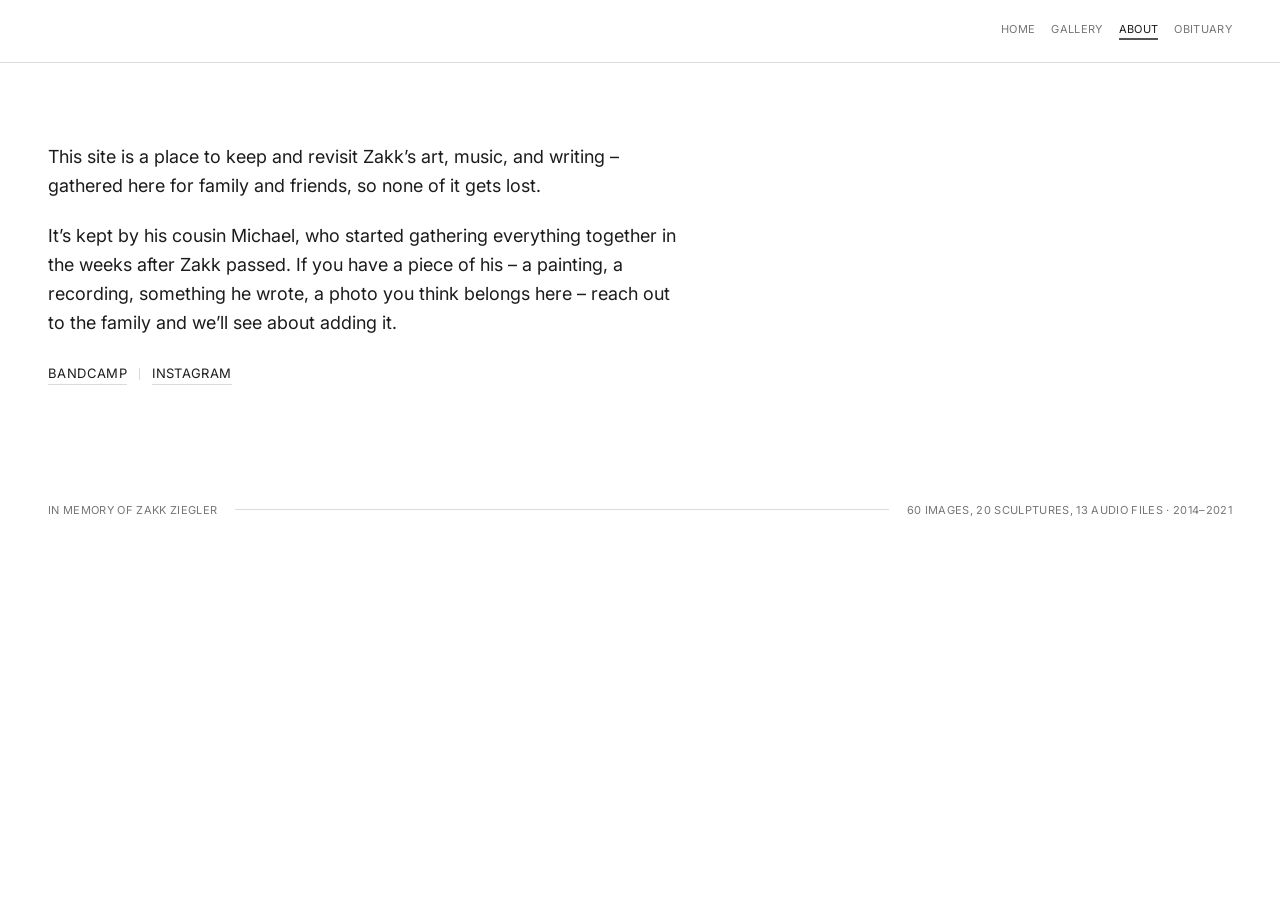
==== commit 7e1ce256: "Write the About page's real copy, replacing the placeholder text Explains what the site is for and w" ====
--- a/about.html
+++ b/about.html
@@ -4,7 +4,7 @@
 <meta charset="utf-8">
 <meta name="viewport" content="width=device-width, initial-scale=1">
 <title>About — In Memory of Zakk Ziegler</title>
-<meta name="description" content="About this site.">
+<meta name="description" content="Who keeps this site, and how to reach the family.">
 <meta name="color-scheme" content="light">
 <link rel="icon" href="favicon.ico" sizes="16x16">
 
@@ -13,10 +13,10 @@
 <meta property="og:type" content="website">
 <meta property="og:url" content="https://zakkziegler.com/about.html">
 <meta property="og:title" content="About — Porco Dio Art">
-<meta property="og:description" content="About this site.">
+<meta property="og:description" content="Who keeps this site, and how to reach the family.">
 <meta name="twitter:card" content="summary">
 <meta name="twitter:title" content="About — Porco Dio Art">
-<meta name="twitter:description" content="About this site.">
+<meta name="twitter:description" content="Who keeps this site, and how to reach the family.">
 
 <link rel="preconnect" href="https://fonts.googleapis.com">
 <link rel="preconnect" href="https://fonts.gstatic.com" crossorigin>
@@ -40,8 +40,8 @@
 <div id="view">
 <main class="about-main">
   <div class="about-content">
-    <p>[This site is a place to keep and revisit Zakk's art, music, and writing — gathered here for family and friends, so none of it gets lost.]</p>
-    <p>[A sentence or two here about who kept this site, and why — e.g. who's adding to it, and an invitation for others to share pieces they'd like included.]</p>
+    <p>This site is a place to keep and revisit Zakk&rsquo;s art, music, and writing &ndash; gathered here for family and friends, so none of it gets lost.</p>
+    <p>It&rsquo;s kept by his cousin Michael, who started gathering everything together in the weeks after Zakk passed. If you have a piece of his &ndash; a painting, a recording, something he wrote, a photo you think belongs here &ndash; reach out to the family and we&rsquo;ll see about adding it.</p>
 
     <p class="about-links">
       <a href="https://zakkziegler.bandcamp.com/" target="_blank" rel="noopener">Bandcamp</a>
--- a/styles.css
+++ b/styles.css
@@ -109,6 +109,28 @@
   padding: 64px var(--edge) 48px;
   text-align: center;
   border-bottom: 1px solid var(--hairline);
+}
+/* Only present on the landing page's hero -- a watercolor self-portrait
+   as a quiet, personal welcome above his name. Kept in its own color
+   (not desaturated like gallery tiles) since the blue wash is part of
+   the piece. */
+.hero-portrait {
+  display: block;
+  width: 148px;
+  height: 148px;
+  margin: 0 auto 24px;
+  border-radius: 50%;
+  object-fit: cover;
+  object-position: center 22%;
+  border: 1px solid var(--hairline);
+  cursor: zoom-in;
+  transition: opacity 0.2s ease;
+}
+.hero-portrait:hover,
+.hero-portrait:focus-visible,
+.landing-closing-portrait:hover,
+.landing-closing-portrait:focus-visible {
+  opacity: 0.85;
 }
 .hero-name {
   margin: 0 0 0.15em;
@@ -493,6 +515,12 @@
   padding: 120px var(--edge);
   line-height: 1.8;
 }
+.empty-state-photo {
+  display: block;
+  width: 220px;
+  margin: 0 auto 20px;
+  filter: grayscale(0.25) brightness(0.92);
+}
 .empty-state code {
   background: var(--grid-line);
   padding: 1px 5px;
@@ -618,6 +646,22 @@
   margin-top: 56px;
   padding-top: 28px;
   border-top: 1px solid var(--hairline);
+  font-weight: 600;
+}
+/* Closing bookend to .hero-portrait above -- same treatment, a little
+   smaller since it's a quiet sign-off rather than the page's opening
+   image. */
+.landing-closing-portrait {
+  display: block;
+  width: 116px;
+  height: 116px;
+  margin: 32px auto 0;
+  border-radius: 50%;
+  object-fit: cover;
+  object-position: center 22%;
+  border: 1px solid var(--hairline);
+  cursor: zoom-in;
+  transition: opacity 0.2s ease;
 }
 
 /* ---------------------------------------------------------
@@ -1224,7 +1268,7 @@
 
 .lightbox-close, .lightbox-nav {
   position: absolute;
-  color: var(--ink);
+  color: var(--badge-ink);
   font-size: 18px;
   padding: 12px;
   z-index: 1;
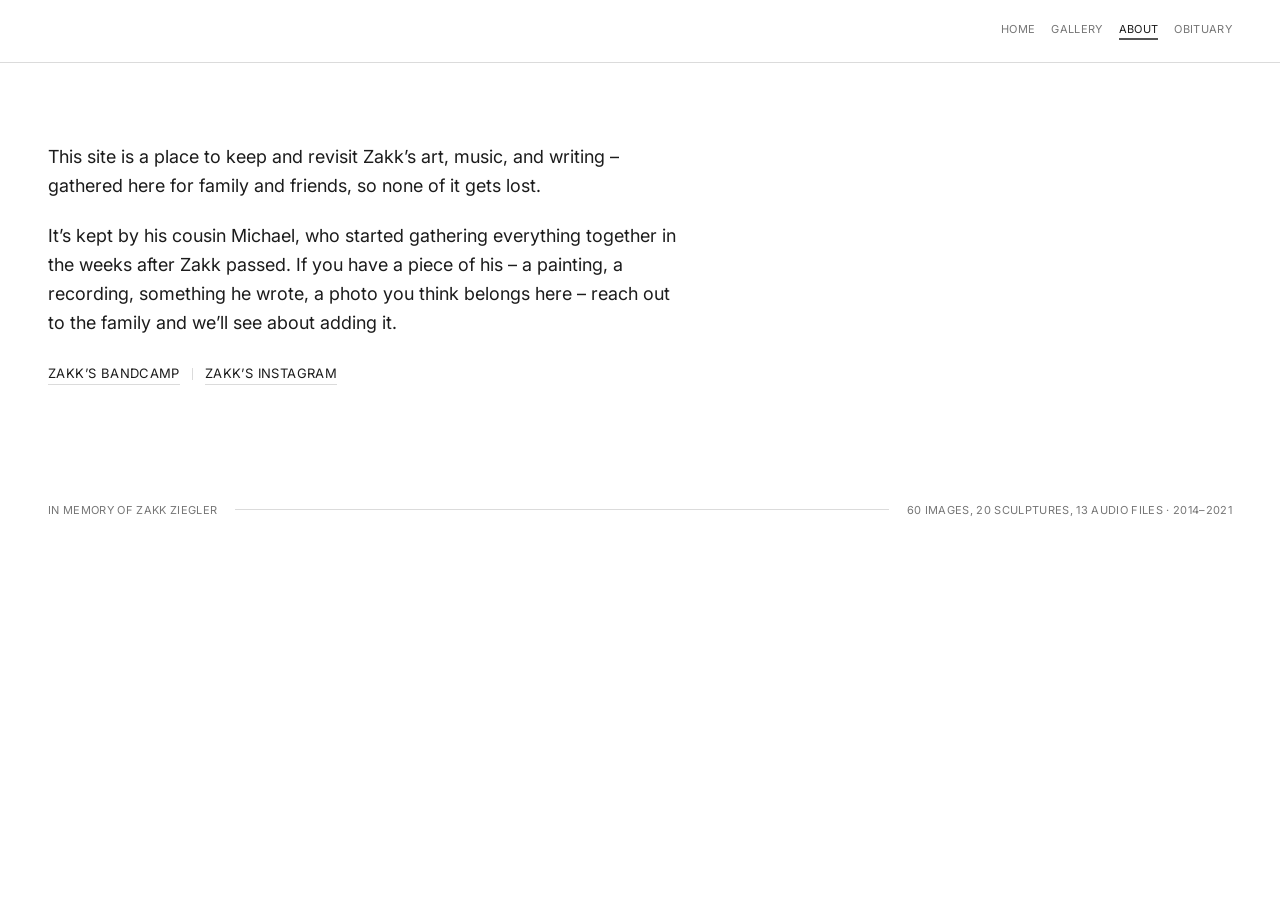
==== commit 45ff6e40: "Label the About page links "Zakk's Bandcamp" / "Zakk's Instagram" Clearer than the bare "Bandcamp" /" ====
--- a/about.html
+++ b/about.html
@@ -44,9 +44,9 @@
     <p>It&rsquo;s kept by his cousin Michael, who started gathering everything together in the weeks after Zakk passed. If you have a piece of his &ndash; a painting, a recording, something he wrote, a photo you think belongs here &ndash; reach out to the family and we&rsquo;ll see about adding it.</p>
 
     <p class="about-links">
-      <a href="https://zakkziegler.bandcamp.com/" target="_blank" rel="noopener">Bandcamp</a>
+      <a href="https://zakkziegler.bandcamp.com/" target="_blank" rel="noopener">Zakk&rsquo;s Bandcamp</a>
       <span class="about-links-rule" aria-hidden="true"></span>
-      <a href="https://www.instagram.com/porco.dio.art/" target="_blank" rel="noopener">Instagram</a>
+      <a href="https://www.instagram.com/porco.dio.art/" target="_blank" rel="noopener">Zakk&rsquo;s Instagram</a>
     </p>
   </div>
 </main>
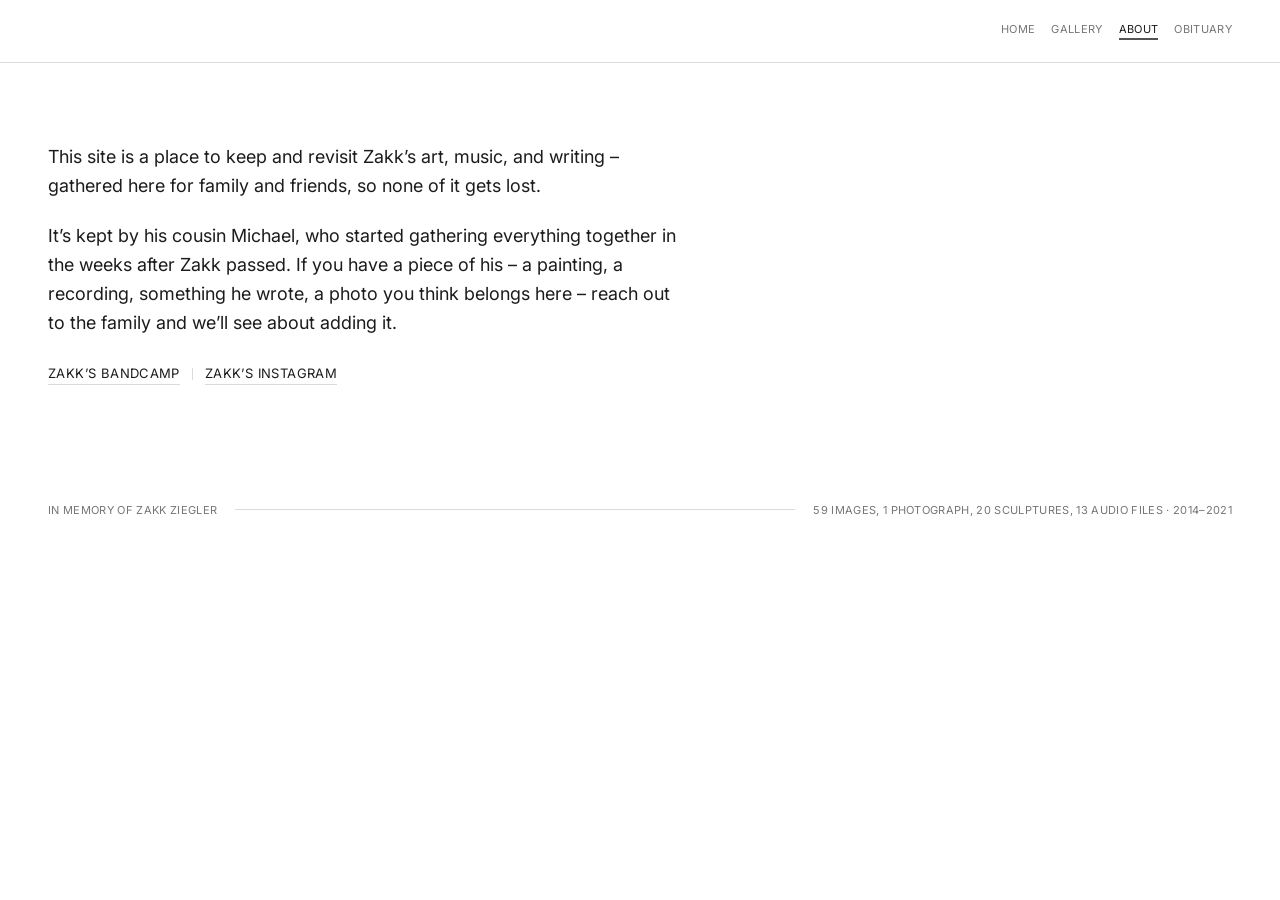
==== commit 7dc882e9: "Add a film-roll content type for scanned 35mm negatives New pattern for the Photography tab: a "phot" ====
--- a/about.html
+++ b/about.html
@@ -63,6 +63,7 @@
 <script src="stats.js"></script>
 <script src="player.js"></script>
 <script src="book.js"></script>
+<script src="roll.js"></script>
 <script src="router.js"></script>
 </body>
 </html>
--- a/styles.css
+++ b/styles.css
@@ -991,6 +991,125 @@
   .book-page { max-width: 84vw; }
   .book-filmstrip { bottom: 40px; gap: 4px; }
   .book-filmstrip-item { width: 30px; height: 42px; }
+}
+
+/* ---------------------------------------------------------
+   Roll viewer (roll.js) — a dedicated horizontal filmstrip overlay for
+   "film roll" entries, built and appended to <body> the same way as
+   the book viewer above. Visually modeled on it too (same scrim, same
+   corner close button), but navigation rides on real horizontal
+   scrolling with scroll-snap rather than a custom page-turn -- a roll
+   is just one frame after another, so native swipe/trackpad/scrollbar
+   already does the right thing.
+--------------------------------------------------------- */
+.roll-viewer {
+  position: fixed;
+  inset: 0;
+  background: var(--scrim);
+  display: none;
+  flex-direction: column;
+  align-items: center;
+  justify-content: center;
+  z-index: 10;
+  padding: var(--edge);
+}
+.roll-viewer:not([hidden]) { display: flex; }
+
+.roll-header {
+  text-align: center;
+  margin: 0 0 18px;
+}
+.roll-title {
+  margin: 0 0 4px;
+  font-family: var(--font-serif);
+  font-style: italic;
+  font-size: 18px;
+  color: var(--badge-ink);
+}
+.roll-meta {
+  margin: 0;
+  font-family: var(--font-meta);
+  font-size: 11px;
+  text-transform: uppercase;
+  letter-spacing: 0.05em;
+  color: var(--muted-dim);
+}
+
+.roll-stage {
+  position: relative;
+  width: 100%;
+  max-width: min(1200px, 100%);
+}
+
+.roll-strip {
+  display: flex;
+  gap: var(--edge);
+  overflow-x: auto;
+  scroll-snap-type: x mandatory;
+  scrollbar-width: thin;
+}
+.roll-strip-item {
+  flex: none;
+  width: 100%;
+  scroll-snap-align: center;
+  display: flex;
+  align-items: center;
+  justify-content: center;
+}
+.roll-strip-item img {
+  display: block;
+  max-height: 72vh;
+  max-width: 100%;
+  width: auto;
+  height: auto;
+  object-fit: contain;
+  box-shadow: 0 20px 60px rgba(0, 0, 0, 0.5);
+}
+
+.roll-close {
+  position: absolute;
+  top: 18px;
+  right: var(--edge);
+  color: var(--badge-ink);
+  font-size: 18px;
+  padding: 12px;
+  z-index: 1;
+}
+
+/* A small solid backdrop behind prev/next -- unlike the book viewer's
+   nav arrows (which only ever sit over the fixed dark scrim), these
+   sit directly over scrolling frame content that can be just as light
+   as the icon itself. */
+.roll-nav {
+  position: absolute;
+  top: 50%;
+  transform: translateY(-50%);
+  z-index: 1;
+  width: 40px;
+  height: 40px;
+  display: flex;
+  align-items: center;
+  justify-content: center;
+  border-radius: 50%;
+  background: var(--badge-bg);
+  color: var(--badge-ink);
+  font-size: 16px;
+}
+.roll-prev { left: 8px; }
+.roll-next { right: 8px; }
+.roll-nav[disabled] { opacity: 0.25; cursor: default; }
+
+.roll-progress {
+  margin: 14px 0 0;
+  font-family: var(--font-meta);
+  font-size: 11px;
+  text-transform: uppercase;
+  letter-spacing: 0.05em;
+  color: var(--muted-dim);
+}
+
+@media (max-width: 720px) {
+  .roll-strip-item img { max-height: 60vh; }
 }
 
 /* ---------------------------------------------------------
